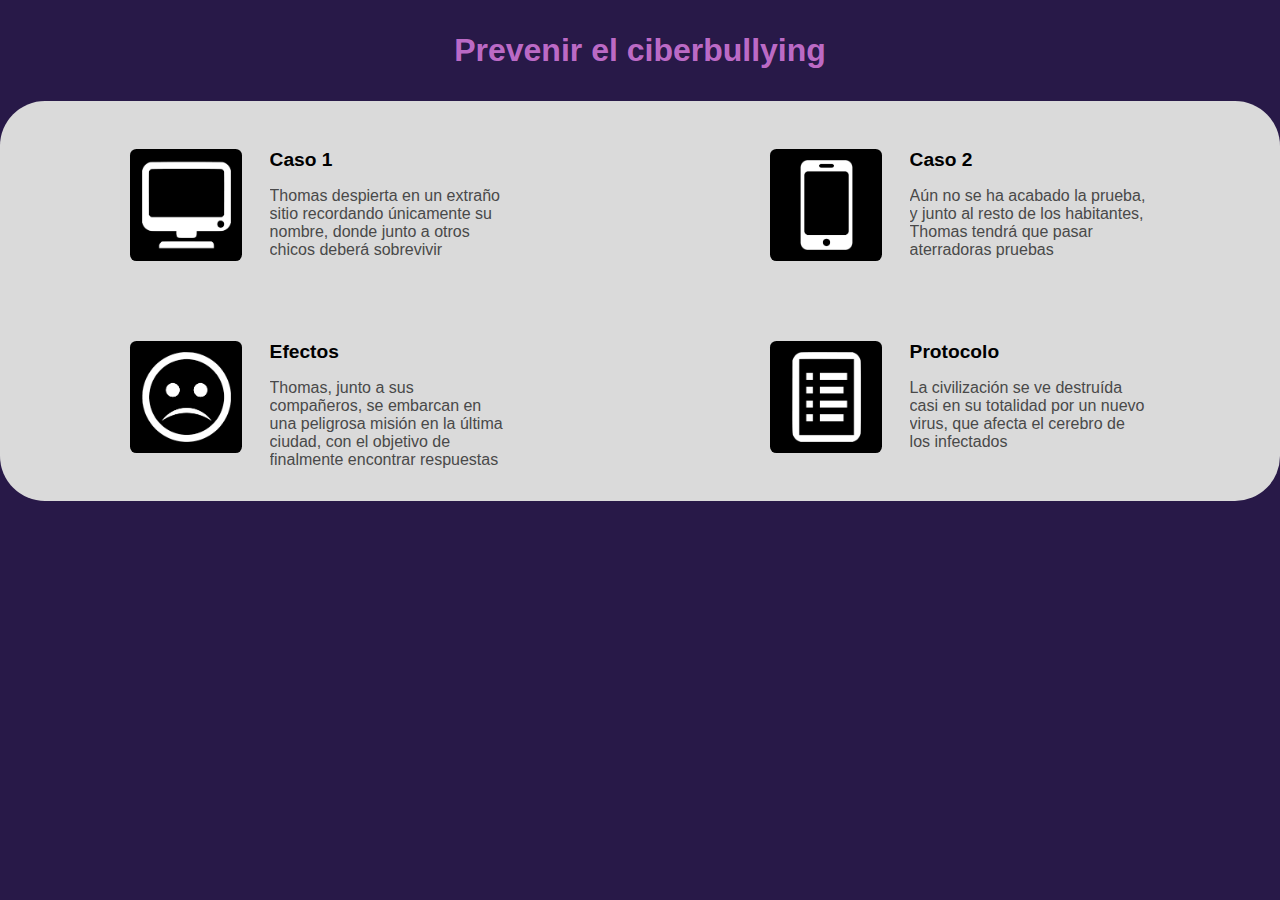
==== libros.html @ 31d55a6c "Add files via upload" ====
<!DOCTYPE html>
<html lang="en">

<head>
  <meta charset="UTF-8">
  <meta http-equiv="X-UA-Compatible" content="IE=edge">
  <meta name="viewport" content="width=device-width, initial-scale=1.0">
  <title>Libros - Maze Runner</title>
  <link rel="stylesheet" href="style.css">
</head>

<body>
  <header>
    <h1 class="libros-titulo">Prevenir el ciberbullying</h1>
    <div class="input">
      <input type="text" placeholder="Buscar"  id="filtro">
    </div>
  </header>
  <div class="libros">
    <div class="libro" onclick="abrirVideo('video-primer-libro.html')">
      <div class="libro-imagen-div">
        <img src="[data-uri]" alt="" class="libro-imagen">
      </div>
      <div class="libro-texto">
        <h2 class="libro-titulo">Caso 1</h2>
        <p class="libro-informacion">Thomas despierta en un extraño sitio recordando únicamente su nombre, donde junto a otros chicos deberá sobrevivir</p>
      </div>
    </div>
    <div class="libro" onclick="abrirVideo('video-segundo-libro.html')">
      <div class="libro-imagen-div">
        <img src="[data-uri]" alt="" class="libro-imagen">
      </div>
      <div class="libro-texto">
        <h2 class="libro-titulo">Caso 2</h2>
        <p class="libro-informacion">Aún no se ha acabado la prueba, y junto al resto de los habitantes, Thomas tendrá que pasar aterradoras pruebas</p>
      </div>
    </div>
    <div class="libro" onclick="abrirVideo('video-tercer-libro.html')">
      <div class="libro-imagen-div">
        <img src="[data-uri]" alt="" class="libro-imagen">
      </div>
      <div class="libro-texto">
        <h2 class="libro-titulo">Efectos</h2>
        <p class="libro-informacion">Thomas, junto a sus compañeros, se embarcan en una peligrosa misión en la última ciudad, con el objetivo de finalmente encontrar respuestas</p>
      </div>
    </div>
    <div class="libro" onclick="abrirVideo('video-cuarto-libro.html')">
      <div class="libro-imagen-div">
        <img src="[data-uri]" alt="" class="libro-imagen">
      </div>
      <div class="libro-texto">
        <h2 class="libro-titulo">Protocolo</h2>
        <p class="libro-informacion">La civilización se ve destruída casi en su totalidad por un nuevo virus, que afecta el cerebro de los infectados</p>
      </div>
    </div>
  </div>
  <script src="script.js"></script>
</body>

</html>
---- style.css ----
:root {
    --color-verde: rgba(233, 233, 233, 0.829);
    --color-verde-hover: rgba(255, 143, 255, 0.712);
    --color-titulos: rgb(218, 218, 218);
    --color-subtitulos: rgb(158, 158, 158);
    /*Colores que se usarán en el documento*/
  }
  * {
    margin: 0;
    font-family: "Open Sans", sans-serif;
    overflow-x: hidden;
  }
  html {
    background-color: rgb(40,25,72);
    width: 100%;
    cursor:url(https://cdn.custom-cursor.com/db/7518/32/maze-cursor.png) , default;
  }
  
  ::-webkit-scrollbar {
    width: 10px;
  }
  
  ::-webkit-scrollbar-thumb {
    background-color: var(--color-subtitulos);
    border-radius: 10px;
  }
  
  ::-webkit-scrollbar-thumb:hover {
    background-color: grey;
  }
  
  /*Index*/
  
  .fondo-inicio {
    background-image: url("Polish_20210705_171840228.jpg");
    width: 100%;
    height: 65vh;
    background-size: cover;
    background-repeat: no-repeat;
    display: flexbox;
    background-position: center;
  }
  .principal {
    background-color: black;
    display: flexbox;
    height: 35vh;
    margin-top: -5vh;
    border-radius: 5vh 5vh 0 0;
  }
  .principal-texto {
    text-align: center;
  }
  .principal-titulo {
    color: var(--color-titulos);
    padding-top: 1rem;
    font-size: 2.5rem;
    font-weight: 900;
  }
  .principal-titulo::selection {
    background-color: var(--color-verde);
    color: black;
  }
  .principal-subtitulo {
    color: var(--color-subtitulos);
    padding-top: 1.5rem;
    font-size: 1.2rem;
  }
  .principal-div-btn {
    display: flex;
    justify-content: center;
    margin: auto;
    margin-top: 1.5rem;
  }
  .principal-btn {
    transition: transform 0.7s ease, 0.5s ease;
    color: var(--color-verde);
    padding: 0.3rem 2rem;
    border: var(--color-verde) solid 0.5rem;
    border-radius: 1rem;
    text-decoration: none;
    background-color: black;
    display: inline-block;
    font-size: 1.2rem;
    cursor: url(https://cdn.custom-cursor.com/db/7517/32/maze-pointer.png) , pointer;
  }
  
  /*Libros*/
  
  header {
    display: flex;
    justify-content: space-around;
    flex-wrap: wrap;
  }
  
  .libros-titulo {
    color: var(--color-verde-hover);
    font-size: 1.5rem;
    text-align: center;
    padding: 1rem 0.2rem;
    cursor: url(https://cdn.custom-cursor.com/db/7517/32/maze-pointer.png) , pointer;
    text-decoration: none;
    font-weight: 900;
    font-size: 2rem;
    transition: 0.5s;
    padding: 0.5rem;
    border-radius: 0.5rem;
  }
  .libros-titulo::selection{
    background-color: var(--color-verde-hover);
    color: black;
  }
  
  .libros-titulo:hover{
    background-color: var(--color-verde-hover);
    color: black;
  }
  
  input {
    display: block;
    margin: auto;
    margin-bottom: 1rem;
    width: 80%;
    font-size: 1.2rem;
    padding: 0.3rem 0.5rem;
    background-color: rgb(37, 37, 37);
    border: none;
    border-radius: 0.5rem;
    color: var(--color-subtitulos);
    text-align: center;
  }
  
  input:focus {
    background-color: rgb(61, 61, 61);
    outline: none;
  }
  
  .filter {
    visibility: hidden;
    opacity: 0;
    order: 1;
  }
  
  .libros {
    background-color: var(--color-titulos);
    display: flex;
    width: 100%;
    border-radius: 5vh 5vh 0 0;
    justify-content: space-around;
    bottom: 0;
    flex-wrap: wrap;
  }
  
  .libro {
    display: inline-flex;
    padding: 3rem 2rem 1rem 2rem;
    cursor: url(https://cdn.custom-cursor.com/db/7517/32/maze-pointer.png) , pointer;
    transition: all 0.3s ease-out;
  }
  
  .libro-imagen-div {
    background-color: black;
    width: 35%;
    height: 100%;
    display: flex;
    border-radius: 0.4rem;
    justify-content: center;
  }
  
  .libro-imagen {
    height: 80%;
    border-radius: 0.4rem;
    display: block;
    margin: auto;
  }
  
  .libro-texto {
    display: inline-block;
    width: 50%;
    vertical-align: top;
    padding-left: 1.5rem;
  }
  
  .libro-titulo {
    font-size: 1em;
    padding-bottom: 0.5rem;
  }
  
  .libro-titulo::selection {
    background-color: var(--color-verde);
    color: black;
  }
  
  .libro-informacion {
    font-size: 0.8rem;
    color: rgb(73, 73, 73);
  }
  
  .libro-informacion::selection {
    background-color: rgb(63, 63, 63);
    color: var(--color-titulos);
  }
  
  /*Sección videos*/
  
  .video-seccion {
    height: auto;
    padding: 1rem;
    text-align: center;
    padding-top: 3rem;
  }
  
  video {
    width: 80vw;
  }
  
  .guion-seccion {
    text-align: center;
    width: 80%;
  }
  
  .guion-titulo {
    color: var(--color-verde);
    font-size: 3rem;
    padding: 2rem;
  }
  
  .guion-titulo::selection {
    color: var(--color-titulos);
    background-color: var(--color-verde);
  }
  
  .guion {
    font-size: 2rem;
    color: grey;
    margin-top: 2rem;
    line-height: 3rem;
    margin-bottom: 3rem;
  }
  
  .guion::selection {
    color: var(--color-verde);
    background-color: var(--color-subtitulos);
  }
  
  .juego {
    padding: 5%;
    width: 70vw;
    height: 40vw;
  }
  
  /*Botones*/
  
  .btns {
    display: flex;
    padding: 1rem;
    justify-content: space-between;
  }
  
  .prev-btn,
  .next-btn {
    margin: 2rem 1.5%;
    border: .2rem solid black;
    padding: .5rem;
    overflow-y: hidden;
    border-radius: .5rem;
  }
  
  .prev-btn a,
  .next-btn a {
    border-radius: 1rem;
    padding: 1.5rem;
    background-color: var(--color-verde);
    text-decoration: none;
    color: black;
    font-size: 1.5rem;
    transition: .5s;
    font-weight: 900;
  }
  .prev-btn a:hover,
  .next-btn a:hover {
    color: purple;
  }
  
  /*
  Responsive
  */
  
  @media (min-width: 600px) {
    /*Index*/
  
    .fondo-inicio {
      height: 45vh;
    }
    .principal {
      height: 60vh;
    }
    .principal-titulo {
      padding-top: 1rem;
      font-size: 4rem;
    }
    .principal-subtitulo {
      font-size: 1.8rem;
    }
    .principal-btn {
      padding: 0.5rem 3rem;
      border-width: 0.5rem;
      border-radius: 1.3rem;
      font-size: 1.8rem;
    }
  
    /*Libros*/
  
    .libros-titulo {
      font-size: 2rem;
      padding: 2rem;
    }
  
    .libro {
      padding: 4rem 3rem 2rem 3rem;
    }
  
    .libro-imagen-div {
      width: 10rem;
      height: 10rem;
    }
  
    .libro-texto {
      width: 17rem;
      padding-left: 2rem;
    }
    .libro-titulo {
      font-size: 1.5rem;
      padding-bottom: 1rem;
    }
    .libro-informacion {
      font-size: 1.3rem;
    }
  }
  @media (min-width: 900px) {
    /*Index*/
  
    .fondo-inicio {
      height: 100vh;
      background-image: url("https://www.fundacionenmovimiento.org.mx/images/bull536-ciberbullying.jpg");
      background-size: contain;
    }
    .principal {
      height: 100vh;
      margin-top: -100vh;
      width: 100vw;
      background: linear-gradient(to left, rgb(0, 0, 0), rgba(0, 0, 0, 0));
    }
    .principal-texto {
      text-align: right;
      margin-right: 10%;
    }
    .principal-titulo {
      padding-top: 1rem;
      font-size: 8rem;
    }
    .principal-subtitulo {
      font-size: 3rem;
      padding-top: 10%;
    }
    .principal-div-btn {
      margin-top: 1.5rem;
      margin: 1.5rem 5% auto 0;
      position: relative;
      float: right;
    }
    .principal-btn {
      padding: 0.7rem 5rem;
      border-width: 0.7rem;
      border-radius: 1.5rem;
      font-size: 3rem;
      background-color: rgba(0, 0, 0, 0);
      color: var(--color-verde);
      border-color: var(--color-verde);
      font-weight: 900;
      text-align: center;
    }
    .principal-btn:hover {
      color: var(--color-verde-hover);
      border-color: var(--color-verde-hover);
    }
  
    /*Libros*/
  
    .libro {
      padding: 3rem 2rem 2rem 2rem;
      border-radius: 5vh;
      transition: 0.5s;
    }
    .libro:hover {
      background-color: rgb(192, 192, 192);
    }
    .libros {
      border-radius: 5vh;
    }
  
    .libro-imagen-div {
      width: 7rem;
      height: 7rem;
    }
  
    .libro-texto {
      width: 15rem;
      padding-left: 1.7rem;
    }
    .libro-titulo {
      font-size: 1.2rem;
      padding-bottom: 1rem;
    }
    .libro-informacion {
      font-size: 1rem;
    }
  }
  @media (min-width: 470px) {
    .input {
      display: none;
    }
  }
  
  @media (max-width: 900px) {
    /*Libros*/
    
    .libros-titulo {
      font-size: 1.2rem;
      padding: 0.5rem;
    }
    
    /*Video*/
  
    .guion-titulo {
      font-size: 2rem;
      padding: 1.8rem;
    }
  
    .guion {
      font-size: 1.5rem;
      margin-top: 1rem;
      line-height: 2.5rem;
      margin-bottom: 2rem;
    }
  
    .juego {
      width: 90vw;
      height: 60vw;
    }
  }
  
  @media (max-width: 600px) {
    /*Video*/
  
    .guion-titulo {
      font-size: 1.5rem;
      padding: 1.5rem;
    }
  
    .guion {
      font-size: 1rem;
      margin-top: 0.5rem;
      line-height: 2rem;
      margin-bottom: 1.5rem;
    }
  
    .juego {
      width: 90vw;
      height: 60vw;
    }
    
    /*Libros*/
    
    .libro-imagen{
    height: 5.6rem;
    }
  
    /*Botones*/
  
    .prev-btn,
    .next-btn {
      margin: 1.5rem 1.5%;
    }
  
    .prev-btn a,
    .next-btn a {
      border-radius: 0.5rem;
      padding: 1rem;
      font-size: 1.2rem;
    }
  }
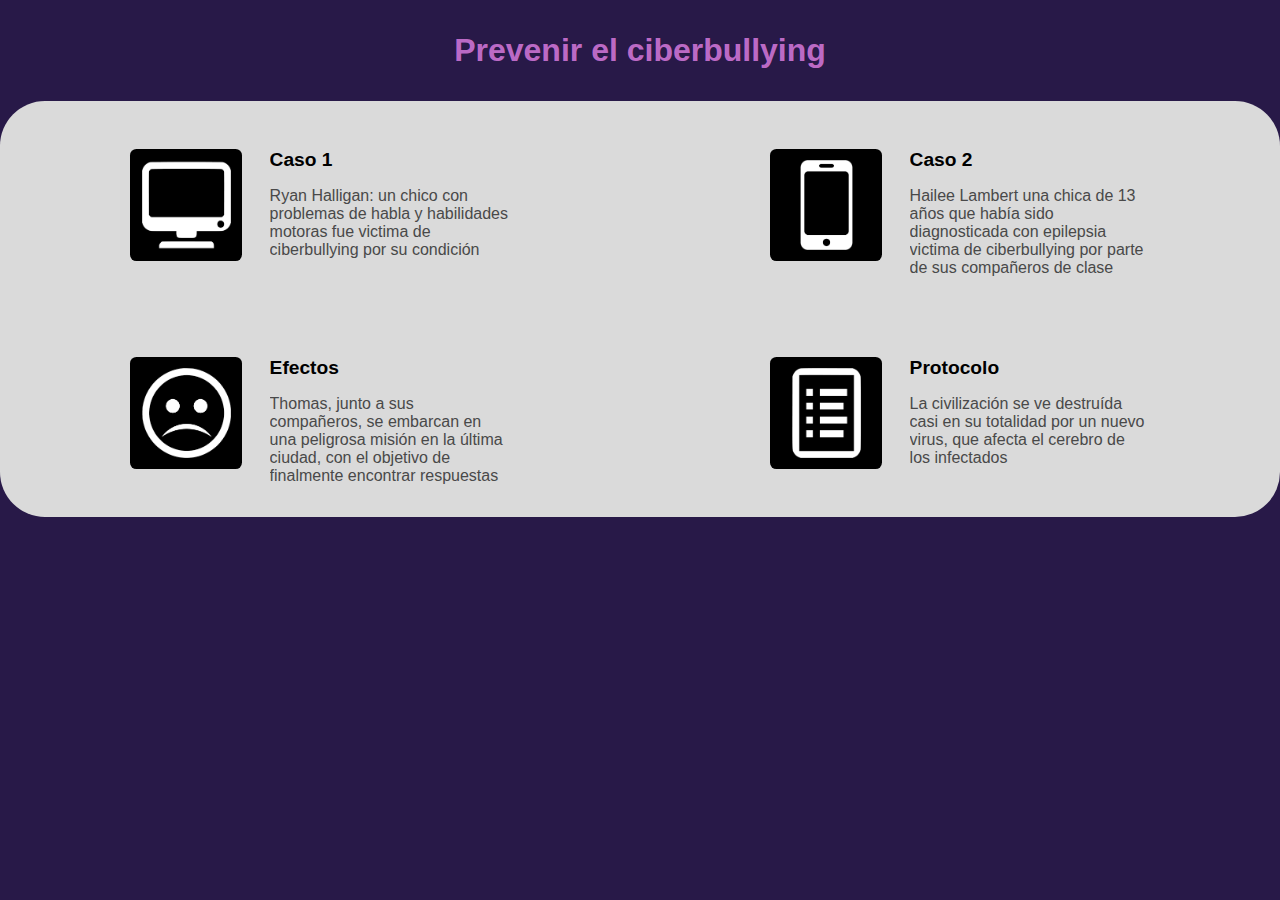
==== commit f8a3839a: "Update libros.html" ====
--- a/libros.html
+++ b/libros.html
@@ -23,7 +23,7 @@
       </div>
       <div class="libro-texto">
         <h2 class="libro-titulo">Caso 1</h2>
-        <p class="libro-informacion">Thomas despierta en un extraño sitio recordando únicamente su nombre, donde junto a otros chicos deberá sobrevivir</p>
+        <p class="libro-informacion">Ryan Halligan: un chico con problemas de habla y  habilidades motoras fue victima de ciberbullying por su condición</p>
       </div>
     </div>
     <div class="libro" onclick="abrirVideo('video-segundo-libro.html')">
@@ -32,7 +32,7 @@
       </div>
       <div class="libro-texto">
         <h2 class="libro-titulo">Caso 2</h2>
-        <p class="libro-informacion">Aún no se ha acabado la prueba, y junto al resto de los habitantes, Thomas tendrá que pasar aterradoras pruebas</p>
+        <p class="libro-informacion">Hailee Lambert una chica de 13 años que había sido diagnosticada con epilepsia  victima de ciberbullying por parte de sus compañeros de clase</p>
       </div>
     </div>
     <div class="libro" onclick="abrirVideo('video-tercer-libro.html')">
@@ -57,4 +57,4 @@
   <script src="script.js"></script>
 </body>
 
-</html>+</html>
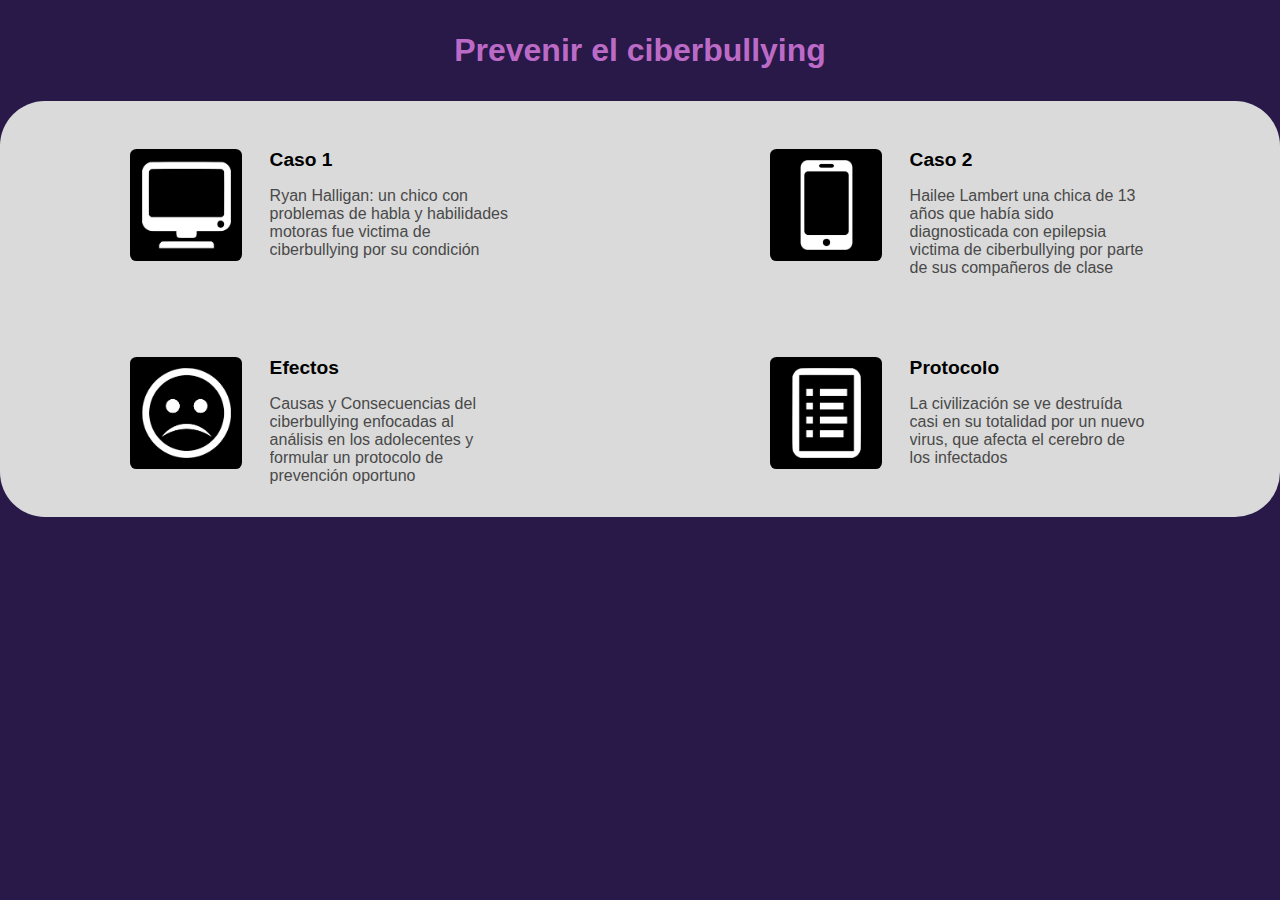
==== commit 833319ab: "Update libros.html" ====
--- a/libros.html
+++ b/libros.html
@@ -41,7 +41,7 @@
       </div>
       <div class="libro-texto">
         <h2 class="libro-titulo">Efectos</h2>
-        <p class="libro-informacion">Thomas, junto a sus compañeros, se embarcan en una peligrosa misión en la última ciudad, con el objetivo de finalmente encontrar respuestas</p>
+        <p class="libro-informacion">Causas y Consecuencias del ciberbullying enfocadas al análisis en los adolecentes y formular un protocolo de prevención oportuno</p>
       </div>
     </div>
     <div class="libro" onclick="abrirVideo('video-cuarto-libro.html')">
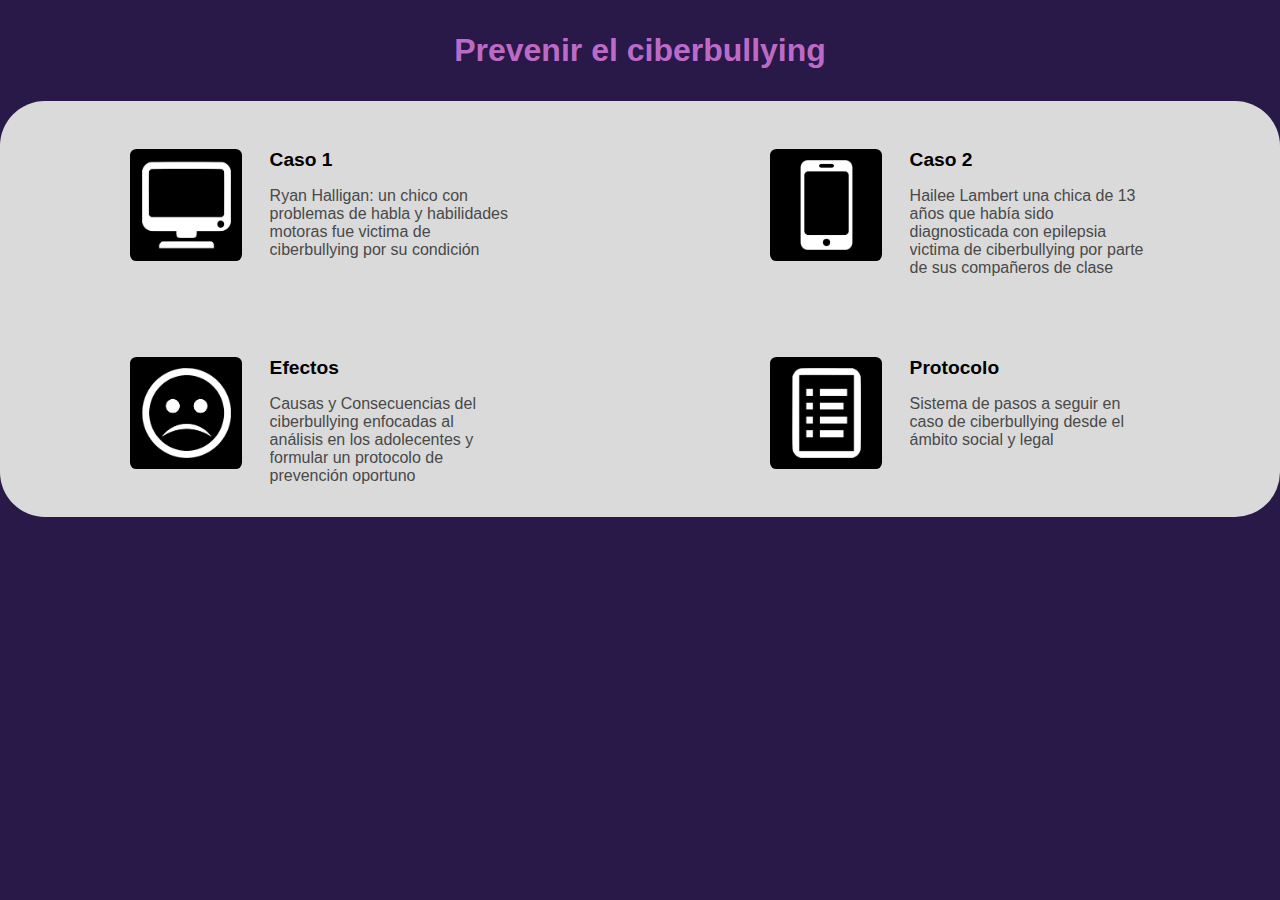
==== commit d04a1d41: "Update libros.html" ====
--- a/libros.html
+++ b/libros.html
@@ -50,7 +50,7 @@
       </div>
       <div class="libro-texto">
         <h2 class="libro-titulo">Protocolo</h2>
-        <p class="libro-informacion">La civilización se ve destruída casi en su totalidad por un nuevo virus, que afecta el cerebro de los infectados</p>
+        <p class="libro-informacion">Sistema de pasos a seguir en caso de ciberbullying desde el ámbito social y legal</p>
       </div>
     </div>
   </div>
